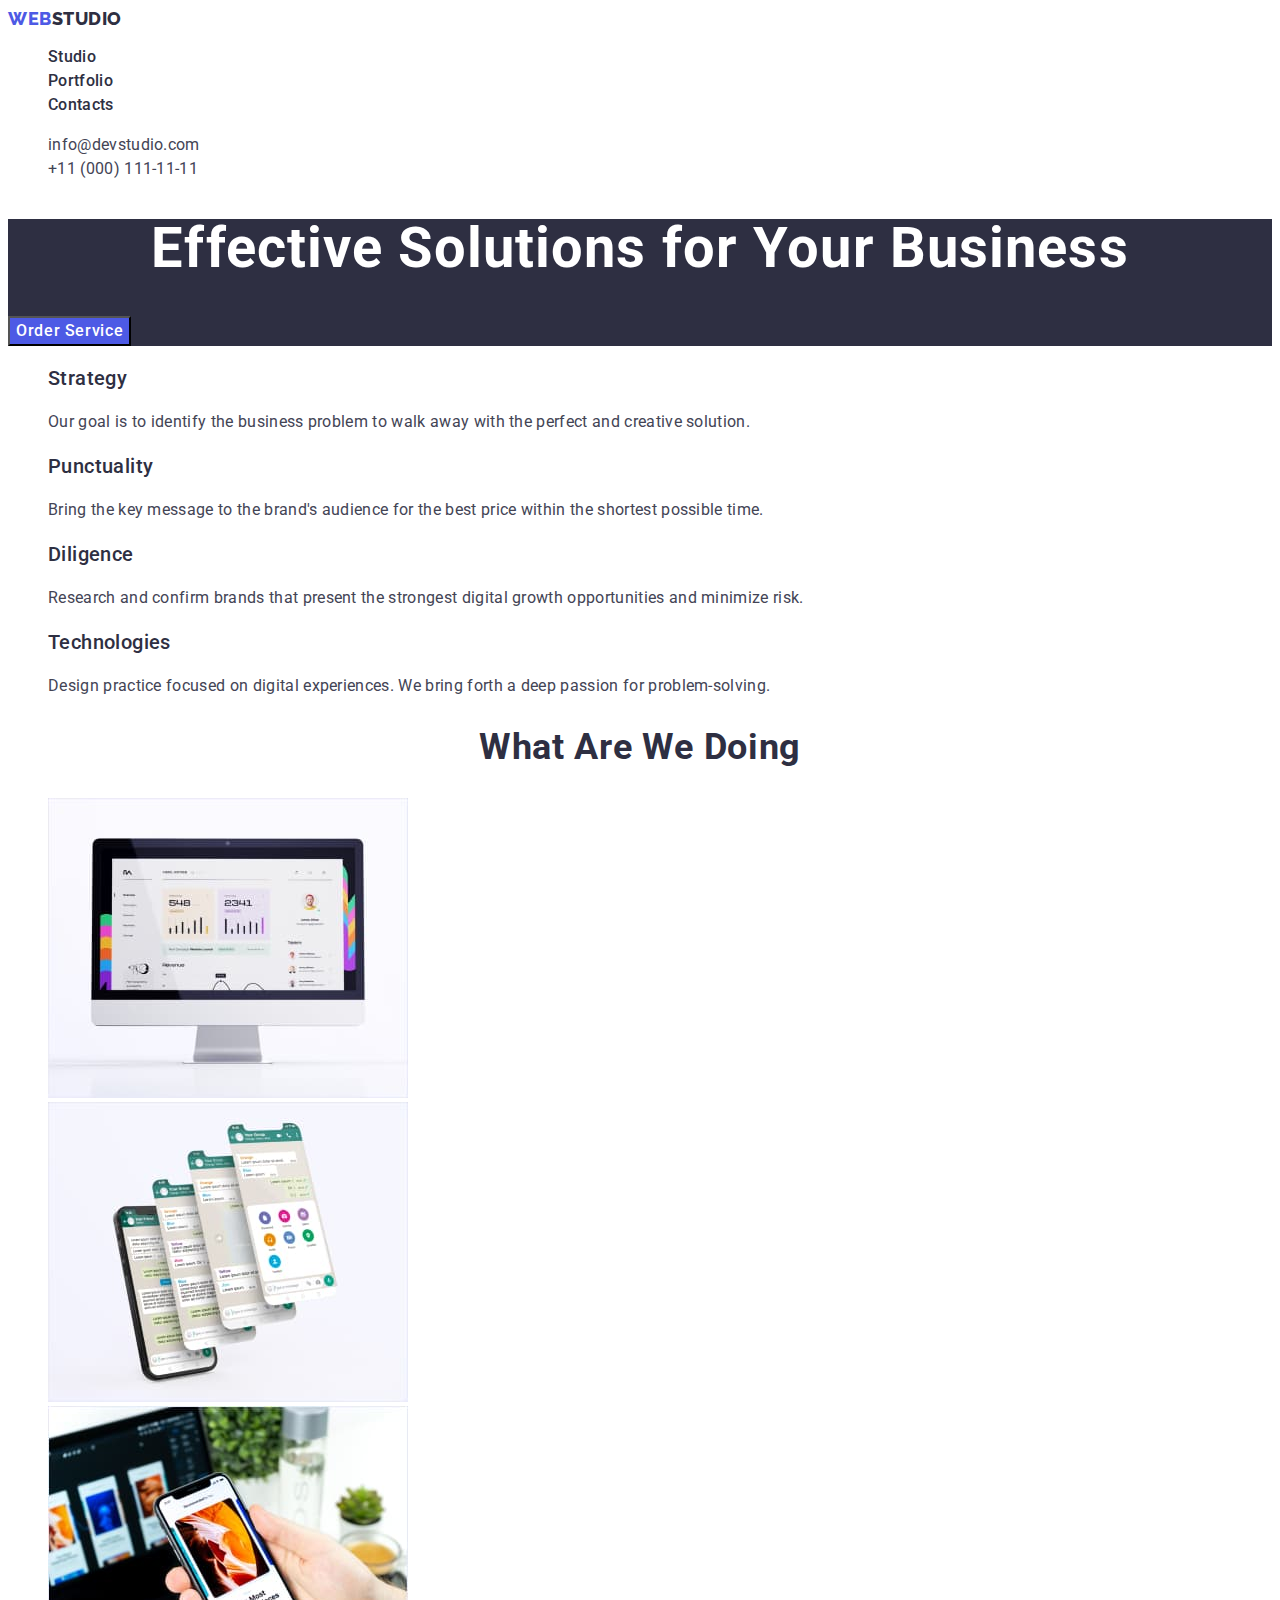
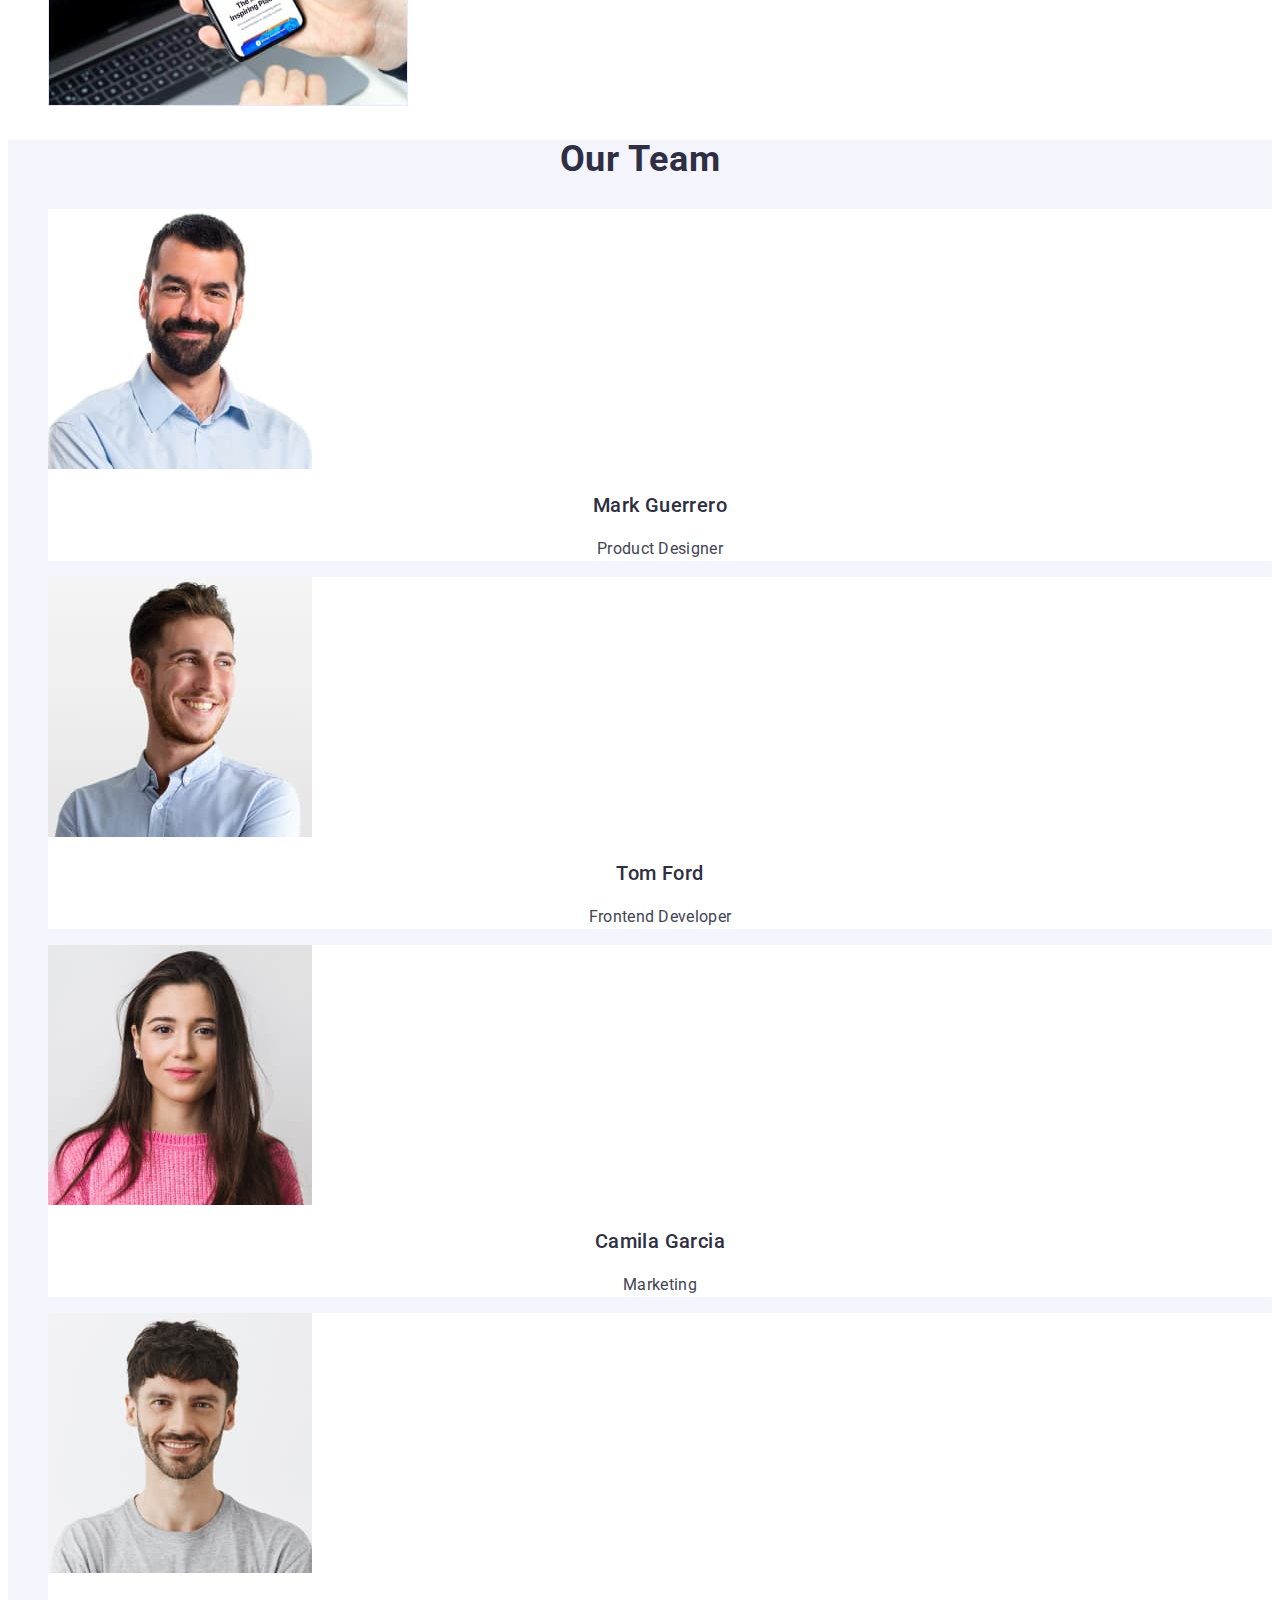
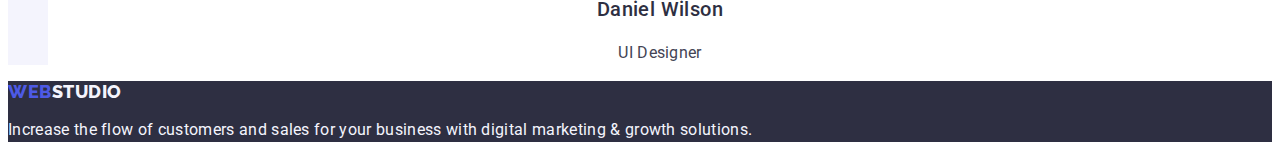
==== index.html @ 1305a43a "Initial commit" ====
<!DOCTYPE html>
<html lang="en">
  <head>
    <meta charset="UTF-8" />
    <meta name="viewport" content="width=device-width, initial-scale=1.0" />
    <link rel="preconnect" href="https://fonts.googleapis.com" />
    <link rel="preconnect" href="https://fonts.gstatic.com" crossorigin />
    <link
      href="https://fonts.googleapis.com/css2?family=Raleway:wght@800&family=Roboto:wght@400;500;700&display=swap"
      rel="stylesheet"
    />
    <link rel="stylesheet" href="./css/styles.css" />
    <title>Document</title>
  </head>
  <body>
    <!--? Header -->
    <header>
      <nav class="nav">
        <a href="./index.html" class="logo link"
          >Web<span class="logo-span">Studio</span></a
        >
        <ul class="nav-list list">
          <li class="nav-list-item">
            <a href="./index.html" class="nav-list-ref link">Studio</a>
          </li>
          <li class="nav-list-item">
            <a href="./portfolio.html" class="nav-list-ref link">Portfolio</a>
          </li>
          <li class="nav-list-item">
            <a href="" class="nav-list-ref link">Contacts</a>
          </li>
        </ul>
      </nav>
      <address class="address">
        <ul class="address-list list">
          <li class="address-list-item">
            <a href="mailto:info@devstudio.com" class="address-list-ref link"
              >info@devstudio.com</a
            >
          </li>
          <li class="address-list-item">
            <a href="tel:+110001111111" class="address-list-ref link"
              >+11 (000) 111-11-11</a
            >
          </li>
        </ul>
      </address>
    </header>
    <!--? Main  -->
    <main>
      <!--? Herro -->
      <section class="herro">
        <h1 class="herro-title">Effective Solutions for Your Business</h1>
        <button type="button" class="herro-btn">Order Service</button>
      </section>
      <!--? features -->
      <section class="features">
        <h2 hidden>features</h2>
        <ul class="features-list list">
          <li class="features-list-item">
            <h3 class="features-subtitle">Strategy</h3>
            <p class="features-text">
              Our goal is to identify the business problem to walk away with the
              perfect and creative solution.
            </p>
          </li>
          <li class="features-list-item">
            <h3 class="features-subtitle">Punctuality</h3>
            <p class="features-text">
              Bring the key message to the brand's audience for the best price
              within the shortest possible time.
            </p>
          </li>
          <li class="features-list-item">
            <h3 class="features-subtitle">Diligence</h3>
            <p class="features-text">
              Research and confirm brands that present the strongest digital
              growth opportunities and minimize risk.
            </p>
          </li>
          <li class="features-list-item">
            <h3 class="features-subtitle">Technologies</h3>
            <p class="features-text">
              Design practice focused on digital experiences. We bring forth a
              deep passion for problem-solving.
            </p>
          </li>
        </ul>
      </section>
      <!--? What Are We Doing -->
      <section class="work">
        <h2 class="work-title">What are we doing</h2>
        <ul class="work-list list">
          <li class="work-list-item">
            <img
              src="./images/img1.jpg"
              alt="Descktop dev"
              width="360"
              height="300"
            />
          </li>
          <li class="work-list-item">
            <img
              src="./images/img2.jpg"
              alt="Mobile dev"
              width="360"
              height="300"
            />
          </li>
          <li class="work-list-item">
            <img
              src="./images/img3.jpg"
              alt="Adaptive dev"
              width="360"
              height="300"
            />
          </li>
        </ul>
      </section>
      <!--? Our Team -->
      <section class="team">
        <h2 class="team-title">Our Team</h2>
        <ul class="team-list list">
          <li class="team-list-item">
            <img
              src="./images/markguerrero1.jpg"
              alt="Product Designer"
              width="264"
              height="260"
            />
            <h3 class="team-subtitle">Mark Guerrero</h3>
            <p class="team-text">Product Designer</p>
          </li>
          <li class="team-list-item">
            <img
              src="./images/tomford2.jpg"
              alt="Frontend Developer"
              width="264"
              height="260"
            />
            <h3 class="team-subtitle">Tom Ford</h3>
            <p class="team-text">Frontend Developer</p>
          </li>
          <li class="team-list-item">
            <img
              src="./images/camilagarcia3.jpg"
              alt="Marketing"
              width="264"
              height="260"
            />
            <h3 class="team-subtitle">Camila Garcia</h3>
            <p class="team-text">Marketing</p>
          </li>
          <li class="team-list-item">
            <img
              src="./images/danielwilson4.jpg"
              alt="UI Designer"
              width="264"
              height="260"
            />
            <h3 class="team-subtitle">Daniel Wilson</h3>
            <p class="team-text">UI Designer</p>
          </li>
        </ul>
      </section>
    </main>
    <!--? Footer  -->
    <footer class="footer">
      <a href="./index.html" class="logo link"
        >Web<span class="logo-span">Studio</span></a
      >
      <p class="footer-text">
        Increase the flow of customers and sales for your business with digital
        marketing & growth solutions.
      </p>
    </footer>
  </body>
</html>
---- css/styles.css ----
:root {
  --navi_blue: #2e2f42;
  --cloud: #f4f4fd;
  --border-cornflower: #e7e9fc;
  --accent-iris: #4d5ae5;
  --pressed_state-ocean: #404bbf;
  --main-slate: #434455;
  --bg_page-white: #ffffff;
}
body {
  font-family: "Roboto", sans-serif;
  background-color: var(--bg_page-white);
  color: var(--main-slate);
}
.list {
  list-style: none;
}
.link {
  text-decoration: none;
}
/** -------------------------Header ---------------------------- */
.nav {
}
.logo-span {
  color: var(--navi_blue);
}
.logo {
  color: var(--iris, #4d5ae5);
  font-family: Raleway, sans-serif;
  font-size: 18px;
  font-weight: 800;
  line-height: 1.17;
  letter-spacing: 0.03em;
  text-transform: uppercase;
}
.nav-list {
}
.nav-list-item {
}
.nav-list-ref {
  color: var(--navyblue, #2e2f42);
  font-size: 16px;
  font-weight: 500;
  line-height: 1.5;
  letter-spacing: 0.02em;
}
.nav-list-ref:hover,
.nav-list-ref:focus {
  color: var(--pressed_state-ocean);
}
.address {
  font-style: normal;
}
.address-list {
}
.address-list-item {
}
.address-list-ref {
  color: var(--slate, #434455);
  font-size: 16px;
  line-height: 1.5;
  letter-spacing: 0.02em;
}
.address-list-ref:hover,
.address-list-ref:focus {
  color: var(--pressed_state-ocean);
}
/** --------------------------Main ---------------------------*/
/** herro */
.herro {
  background: var(--navyblue, #2e2f42);
}
.herro-title {
  color: var(--white, #fff);
  text-align: center;
  font-size: 56px;
  line-height: 1.07; /* 60/56 */
  letter-spacing: 0.02em; /* 1.12/56 */
}
.herro-btn {
  font-family: "Roboto", sans-serif;
  background: var(--iris, #4d5ae5);
  color: var(--white, #fff);
  font-size: 16px;
  font-weight: 500;
  line-height: 1.5; /* 24/16 */
  letter-spacing: 0.04em; /* 0.64/16 */
  cursor: pointer;
}
.herro-btn:hover,
.herro-btn:focus {
  background-color: var(--pressed_state-ocean);
}
/** features  */
.features {
}
.features-list {
}
.features-list-item {
}
.features-subtitle {
  color: var(--navi_blue);
  font-size: 20px;
  font-weight: 500;
  line-height: 1.2; /* 24/20 */
  letter-spacing: 0.02em; /* 0.4/20 */
}
.features-text {
  font-size: 16px;
  line-height: 1.5; /* 24/16 */
  letter-spacing: 0.02em; /* 0.32/16 */
}
/** what are we doing */
.work {
}
.work-title {
  color: var(--navi_blue);
  font-size: 36px;
  text-align: center;
  text-transform: capitalize;
  line-height: 1.11; /* 40/36 */
  letter-spacing: 0.02em; /* 0.72/36 */
}
.work-list {
}
.work-list-item {
}
/** our team */
.team {
  background-color: var(--cloud);
}
.team-title {
  color: var(--navi_blue);

  text-align: center;
  font-size: 36px;
  line-height: 1.11; /* 40/36 */
  letter-spacing: 0.02em; /* 0.72/36 */
  text-transform: capitalize;
}
.team-list {
}
.team-list-item {
  background-color: var(--bg_page-white);
}
.team-subtitle {
  color: var(--navi_blue);
  text-align: center;
  font-size: 20px;
  font-weight: 500;
  line-height: 1.2em; /* 24/20 */
  letter-spacing: 0.02em; /* 0.4/20 */
}
.team-text {
  text-align: center;
  font-size: 16px;
  line-height: 1.5; /* 24/16 */
  letter-spacing: 0.02em; /* 0.32/16 */
}
/** -----------------footer-------------------------- */
.footer {
  background: var(--navyblue, #2e2f42);
}
.logo {
}
.footer .logo-span {
  color: var(--cloud);
}
.footer-text {
  color: var(--cloud, #f4f4fd);
  font-size: 16px;
  line-height: 1.5; /* 24/16 */
  letter-spacing: 0.02em; /* 0.32/16 */
}
/*! Portfolio */
/** ------------------ main------------------------- */
/** filter */
.filter {
}
.filter-list {
}
.filter-list-item {
}
.filter-button {
  border: 1px solid var(--cornflower, #e7e9fc);
  background: var(--cloud, #f4f4fd);

  color: var(--iris, #4d5ae5);
  text-align: center;

  font-family: Roboto, sans-serif;
  font-size: 16px;
  font-weight: 500;
  line-height: 1.5; /* 24/16 */
  letter-spacing: 0.04em; /* 0.64/16 */
  cursor: pointer;
}
.filter-button:hover,
.filter-button:focus {
  background: var(--ocean, #404bbf);
  color: var(--white, #fff);
}
/** Gallery view */
.gallery-list {
}
.gallery-list-item {
}
.gallery-ref {
}
.gallery-subtitle {
  color: var(--navi_blue);
  font-size: 20px;
  font-weight: 500;
  line-height: 1.2; /* 24/20 */
  letter-spacing: 0.02em; /* 0.4/20 */
}
.gallery-text {
  color: var(--main-slate);
  font-size: 16px;
  line-height: 1.5; /* 24/16 */
  letter-spacing: 0.02em; /* 0.32/16 */
}
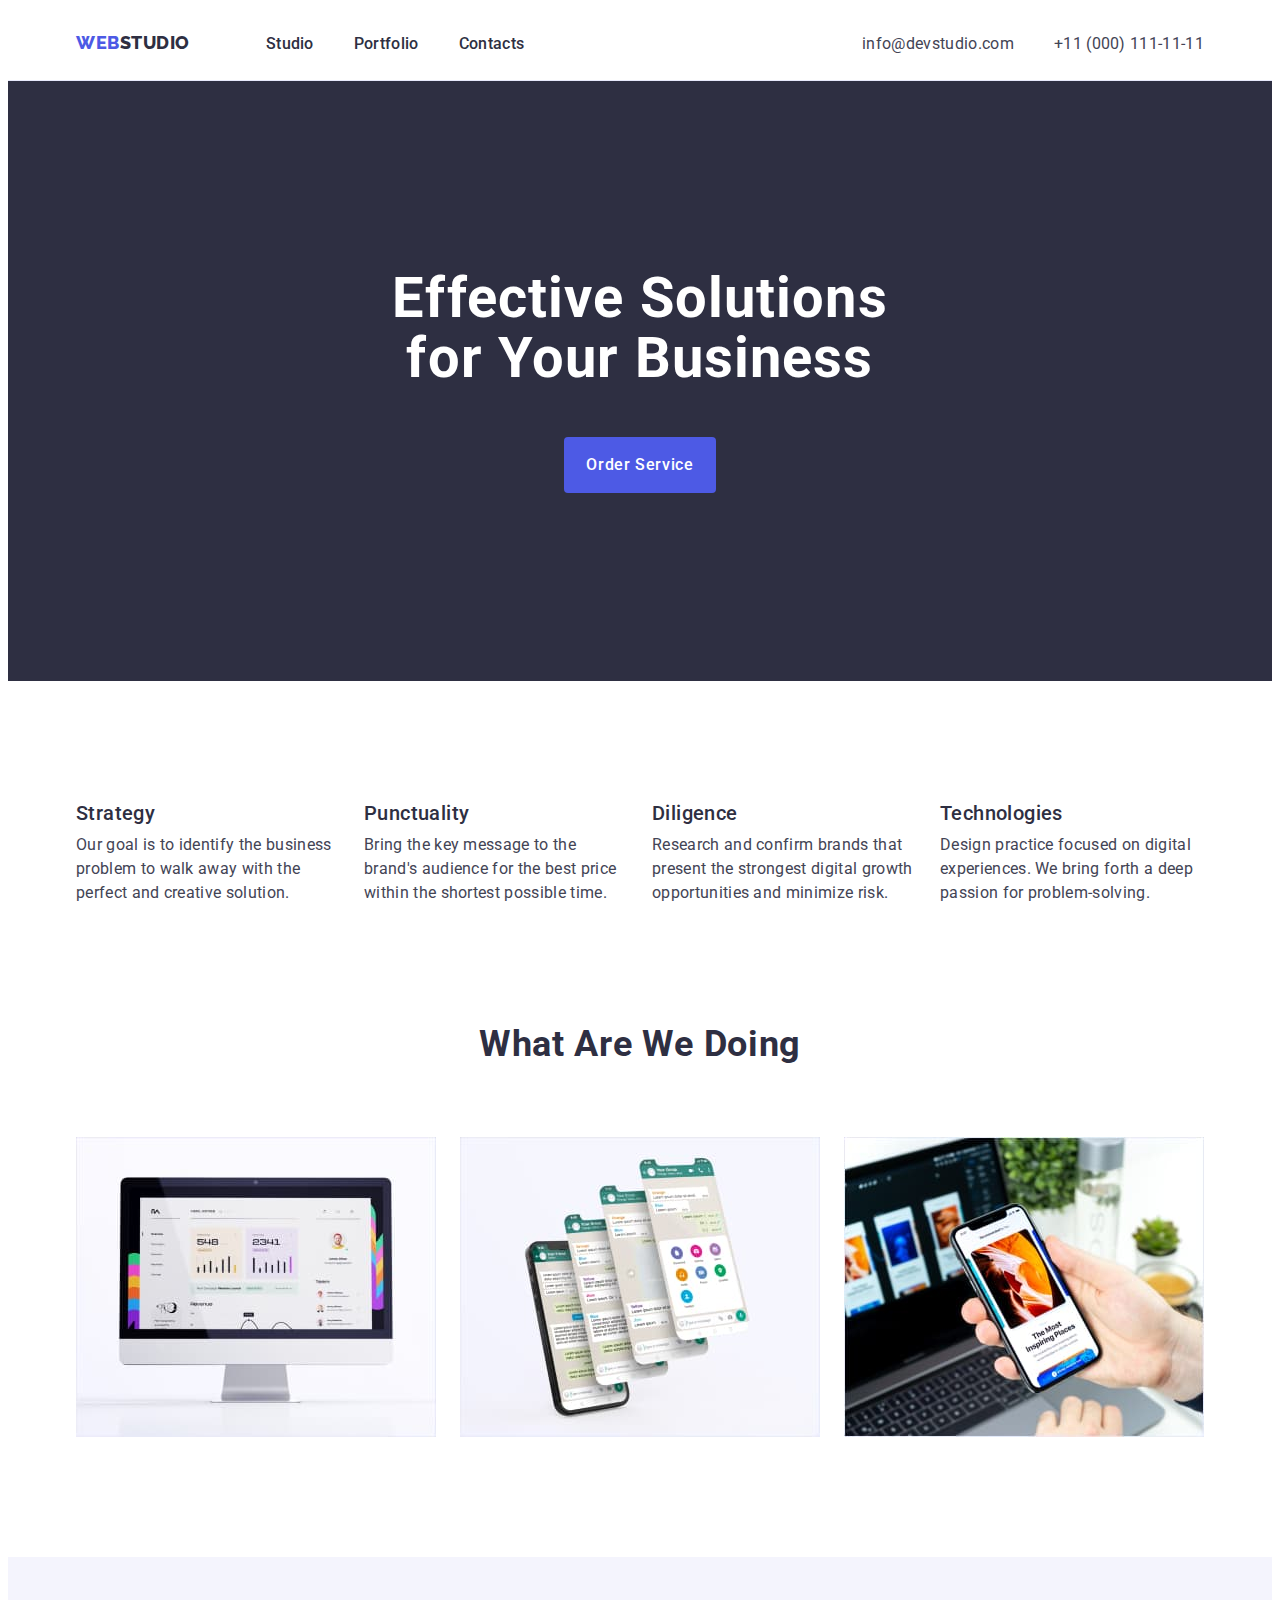
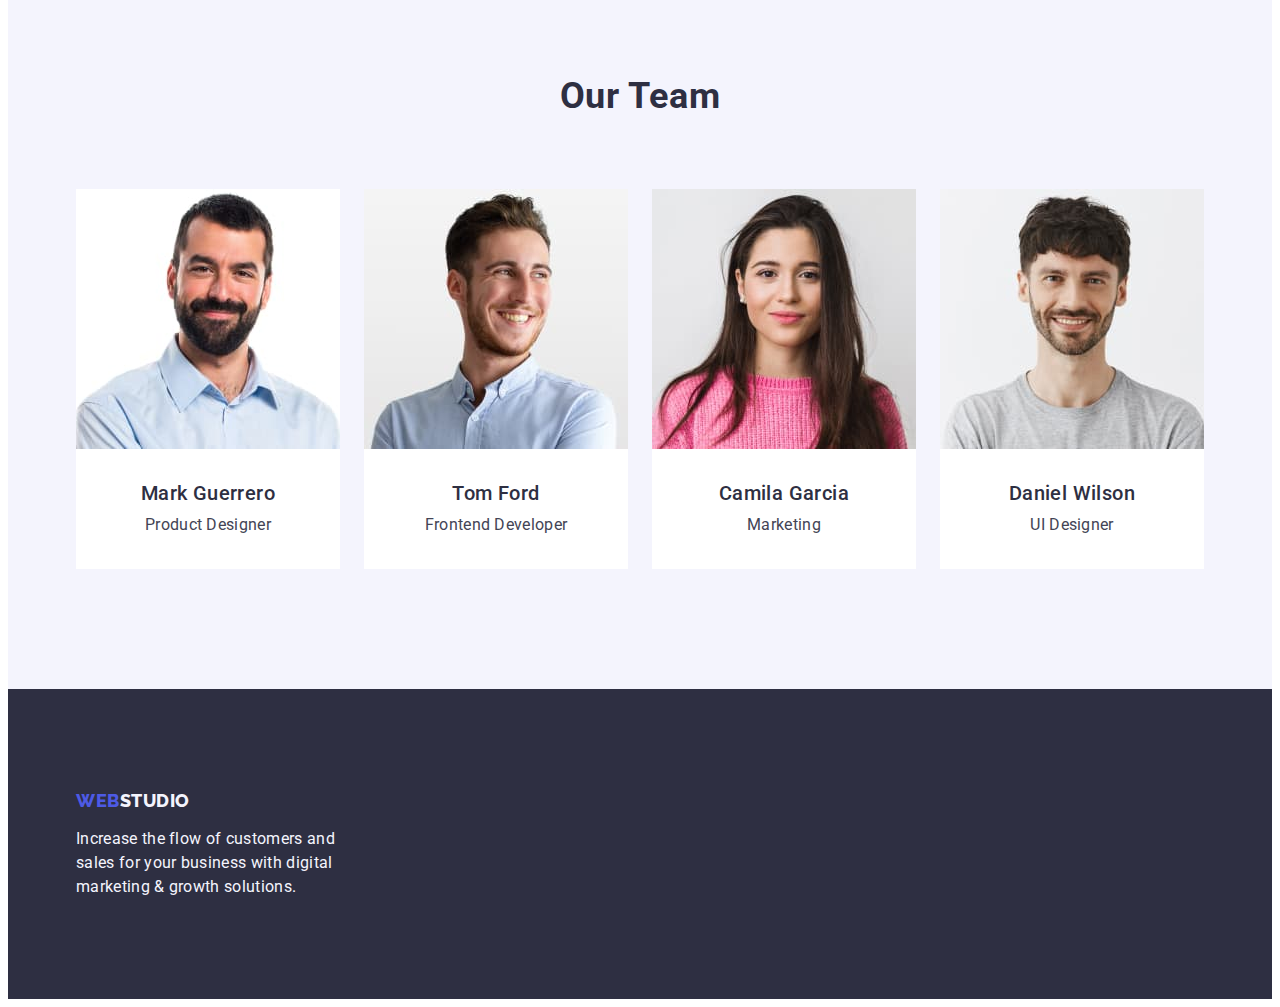
==== commit efaa00ad: "first-commit" ====
--- a/index.html
+++ b/index.html
@@ -9,170 +9,190 @@
       href="https://fonts.googleapis.com/css2?family=Raleway:wght@800&family=Roboto:wght@400;500;700&display=swap"
       rel="stylesheet"
     />
+    <link
+      rel="stylesheet"
+      href="node_modules/modern-normalize/modern-normalize.css"
+    />
     <link rel="stylesheet" href="./css/styles.css" />
     <title>Document</title>
   </head>
   <body>
     <!--? Header -->
-    <header>
-      <nav class="nav">
-        <a href="./index.html" class="logo link"
-          >Web<span class="logo-span">Studio</span></a
-        >
-        <ul class="nav-list list">
-          <li class="nav-list-item">
-            <a href="./index.html" class="nav-list-ref link">Studio</a>
-          </li>
-          <li class="nav-list-item">
-            <a href="./portfolio.html" class="nav-list-ref link">Portfolio</a>
-          </li>
-          <li class="nav-list-item">
-            <a href="" class="nav-list-ref link">Contacts</a>
-          </li>
-        </ul>
-      </nav>
-      <address class="address">
-        <ul class="address-list list">
-          <li class="address-list-item">
-            <a href="mailto:info@devstudio.com" class="address-list-ref link"
-              >info@devstudio.com</a
-            >
-          </li>
-          <li class="address-list-item">
-            <a href="tel:+110001111111" class="address-list-ref link"
-              >+11 (000) 111-11-11</a
-            >
-          </li>
-        </ul>
-      </address>
+    <header class="header">
+      <div class="container container-header">
+        <nav class="nav">
+          <a href="./index.html" class="logo link"
+            >Web<span class="logo-span">Studio</span></a
+          >
+          <ul class="nav-list list">
+            <li class="nav-list-item">
+              <a href="./index.html" class="nav-list-ref link">Studio</a>
+            </li>
+            <li class="nav-list-item">
+              <a href="./portfolio.html" class="nav-list-ref link">Portfolio</a>
+            </li>
+            <li class="nav-list-item">
+              <a href="" class="nav-list-ref link">Contacts</a>
+            </li>
+          </ul>
+        </nav>
+        <address class="address">
+          <ul class="address-list list">
+            <li class="address-list-item">
+              <a href="mailto:info@devstudio.com" class="address-list-ref link"
+                >info@devstudio.com</a
+              >
+            </li>
+            <li class="address-list-item">
+              <a href="tel:+110001111111" class="address-list-ref link"
+                >+11 (000) 111-11-11</a
+              >
+            </li>
+          </ul>
+        </address>
+      </div>
     </header>
     <!--? Main  -->
     <main>
       <!--? Herro -->
-      <section class="herro">
-        <h1 class="herro-title">Effective Solutions for Your Business</h1>
-        <button type="button" class="herro-btn">Order Service</button>
+      <section class="hero">
+        <div class="container">
+        <div class="hero-wrap">
+            <h1 class="hero-title">Effective Solutions for Your Business</h1>
+            <button type="button" class="hero-btn">Order Service</button>
+        </div>
+        </div>
       </section>
       <!--? features -->
       <section class="features">
-        <h2 hidden>features</h2>
-        <ul class="features-list list">
-          <li class="features-list-item">
-            <h3 class="features-subtitle">Strategy</h3>
-            <p class="features-text">
-              Our goal is to identify the business problem to walk away with the
-              perfect and creative solution.
-            </p>
-          </li>
-          <li class="features-list-item">
-            <h3 class="features-subtitle">Punctuality</h3>
-            <p class="features-text">
-              Bring the key message to the brand's audience for the best price
-              within the shortest possible time.
-            </p>
-          </li>
-          <li class="features-list-item">
-            <h3 class="features-subtitle">Diligence</h3>
-            <p class="features-text">
-              Research and confirm brands that present the strongest digital
-              growth opportunities and minimize risk.
-            </p>
-          </li>
-          <li class="features-list-item">
-            <h3 class="features-subtitle">Technologies</h3>
-            <p class="features-text">
-              Design practice focused on digital experiences. We bring forth a
-              deep passion for problem-solving.
-            </p>
-          </li>
-        </ul>
+        <div class="container">
+          <h2 class="visually-hidden">features</h2>
+          <ul class="features-list list">
+            <li class="features-list-item">
+              <h3 class="features-subtitle">Strategy</h3>
+              <p class="features-text">
+                Our goal is to identify the business problem to walk away with
+                the perfect and creative solution.
+              </p>
+            </li>
+            <li class="features-list-item">
+              <h3 class="features-subtitle">Punctuality</h3>
+              <p class="features-text">
+                Bring the key message to the brand's audience for the best price
+                within the shortest possible time.
+              </p>
+            </li>
+            <li class="features-list-item">
+              <h3 class="features-subtitle">Diligence</h3>
+              <p class="features-text">
+                Research and confirm brands that present the strongest digital
+                growth opportunities and minimize risk.
+              </p>
+            </li>
+            <li class="features-list-item">
+              <h3 class="features-subtitle">Technologies</h3>
+              <p class="features-text">
+                Design practice focused on digital experiences. We bring forth a
+                deep passion for problem-solving.
+              </p>
+            </li>
+          </ul>
+        </div>
       </section>
       <!--? What Are We Doing -->
       <section class="work">
-        <h2 class="work-title">What are we doing</h2>
-        <ul class="work-list list">
-          <li class="work-list-item">
-            <img
-              src="./images/img1.jpg"
-              alt="Descktop dev"
-              width="360"
-              height="300"
-            />
-          </li>
-          <li class="work-list-item">
-            <img
-              src="./images/img2.jpg"
-              alt="Mobile dev"
-              width="360"
-              height="300"
-            />
-          </li>
-          <li class="work-list-item">
-            <img
-              src="./images/img3.jpg"
-              alt="Adaptive dev"
-              width="360"
-              height="300"
-            />
-          </li>
-        </ul>
+        <div class="container">
+          <h2 class="work-title">What are we doing</h2>
+          <ul class="work-list list">
+            <li class="work-list-item">
+              <img
+                src="./images/img1.jpg"
+                alt="Descktop dev"
+                width="360"
+                height="300"
+              />
+            </li>
+            <li class="work-list-item">
+              <img
+                src="./images/img2.jpg"
+                alt="Mobile dev"
+                width="360"
+                height="300"
+              />
+            </li>
+            <li class="work-list-item">
+              <img
+                src="./images/img3.jpg"
+                alt="Adaptive dev"
+                width="360"
+                height="300"
+              />
+            </li>
+          </ul>
+        </div>
       </section>
       <!--? Our Team -->
       <section class="team">
-        <h2 class="team-title">Our Team</h2>
-        <ul class="team-list list">
-          <li class="team-list-item">
-            <img
-              src="./images/markguerrero1.jpg"
-              alt="Product Designer"
-              width="264"
-              height="260"
-            />
-            <h3 class="team-subtitle">Mark Guerrero</h3>
-            <p class="team-text">Product Designer</p>
-          </li>
-          <li class="team-list-item">
-            <img
-              src="./images/tomford2.jpg"
-              alt="Frontend Developer"
-              width="264"
-              height="260"
-            />
-            <h3 class="team-subtitle">Tom Ford</h3>
-            <p class="team-text">Frontend Developer</p>
-          </li>
-          <li class="team-list-item">
-            <img
-              src="./images/camilagarcia3.jpg"
-              alt="Marketing"
-              width="264"
-              height="260"
-            />
-            <h3 class="team-subtitle">Camila Garcia</h3>
-            <p class="team-text">Marketing</p>
-          </li>
-          <li class="team-list-item">
-            <img
-              src="./images/danielwilson4.jpg"
-              alt="UI Designer"
-              width="264"
-              height="260"
-            />
-            <h3 class="team-subtitle">Daniel Wilson</h3>
-            <p class="team-text">UI Designer</p>
-          </li>
-        </ul>
+        <div class="container">
+          <div class="team-wrap">
+            <h2 class="team-title">Our Team</h2>
+            <ul class="team-list list">
+              <li class="team-list-item">
+                <img
+                  src="./images/markguerrero1.jpg"
+                  alt="Product Designer"
+                  width="264"
+                  height="260"
+                />
+                <h3 class="team-subtitle">Mark Guerrero</h3>
+                <p class="team-text">Product Designer</p>
+              </li>
+              <li class="team-list-item">
+                <img
+                  src="./images/tomford2.jpg"
+                  alt="Frontend Developer"
+                  width="264"
+                  height="260"
+                />
+                <h3 class="team-subtitle">Tom Ford</h3>
+                <p class="team-text">Frontend Developer</p>
+              </li>
+              <li class="team-list-item">
+                <img
+                  src="./images/camilagarcia3.jpg"
+                  alt="Marketing"
+                  width="264"
+                  height="260"
+                />
+                <h3 class="team-subtitle">Camila Garcia</h3>
+                <p class="team-text">Marketing</p>
+              </li>
+              <li class="team-list-item">
+                <img
+                  src="./images/danielwilson4.jpg"
+                  alt="UI Designer"
+                  width="264"
+                  height="260"
+                />
+                <h3 class="team-subtitle">Daniel Wilson</h3>
+                <p class="team-text">UI Designer</p>
+              </li>
+            </ul>
+          </div>
+        </div>
       </section>
     </main>
     <!--? Footer  -->
     <footer class="footer">
-      <a href="./index.html" class="logo link"
-        >Web<span class="logo-span">Studio</span></a
-      >
-      <p class="footer-text">
-        Increase the flow of customers and sales for your business with digital
-        marketing & growth solutions.
-      </p>
+      <div class="container">
+        <a href="./index.html" class="logo link"
+          >Web<span class="logo-span">Studio</span></a
+        >
+        <p class="footer-text">
+          Increase the flow of customers and sales for your business with
+          digital marketing & growth solutions.
+        </p>
+      </div>
     </footer>
   </body>
 </html>
--- a/css/styles.css
+++ b/css/styles.css
@@ -12,14 +12,67 @@
   background-color: var(--bg_page-white);
   color: var(--main-slate);
 }
+.container {
+  padding: 0 15px;
+  width: 100%;
+  max-width: 1128px;
+  margin: 0 auto;
+}
+.visually-hidden {
+  position: absolute;
+  width: 1px;
+  height: 1px;
+  margin: -1px;
+  border: 0;
+  padding: 0;
+  white-space: nowrap;
+  clip-path: inset(100%);
+  clip: rect(0 0 0 0);
+  overflow: hidden;
+}
+/** -------------------- reset styles---------------------------- */
 .list {
   list-style: none;
 }
 .link {
   text-decoration: none;
 }
+h1,
+h2,
+h3,
+h4,
+h5,
+h6,
+p {
+  margin-top: 0;
+  margin-bottom: 0;
+}
+ul {
+  margin-top: 0;
+  margin-bottom: 0;
+  padding-left: 0;
+}
+img {
+  display: block;
+  max-width: 100%;
+  height: auto;
+}
 /** -------------------------Header ---------------------------- */
+.header {
+  padding-top: 24px;
+  padding-bottom: 24px;
+  display: flex;
+  border-bottom: 1px solid var(--cornflower, #e7e9fc);
+}
+.container-header {
+  display: flex;
+  align-items: center;
+  justify-content: space-between;
+}
 .nav {
+  display: flex;
+  /* gap: 76px; */
+  /* align-items: center; */
 }
 .logo-span {
   color: var(--navi_blue);
@@ -34,9 +87,12 @@
   text-transform: uppercase;
 }
 .nav-list {
+  display: flex;
+  gap: 40px;
+  margin-left: 76px;
 }
 .nav-list-item {
-}
+  }
 .nav-list-ref {
   color: var(--navyblue, #2e2f42);
   font-size: 16px;
@@ -50,8 +106,11 @@
 }
 .address {
   font-style: normal;
+  /* margin-left: 332px; */
 }
 .address-list {
+  display: flex;
+  gap: 40px;
 }
 .address-list-item {
 }
@@ -67,17 +126,22 @@
 }
 /** --------------------------Main ---------------------------*/
 /** herro */
-.herro {
+.hero {
   background: var(--navyblue, #2e2f42);
 }
-.herro-title {
+.hero-wrap {
+  padding: 188px 316px;
+}
+.hero-title {
   color: var(--white, #fff);
   text-align: center;
   font-size: 56px;
   line-height: 1.07; /* 60/56 */
   letter-spacing: 0.02em; /* 1.12/56 */
-}
-.herro-btn {
+  margin-bottom: 48px;
+  width: 496px;
+}
+.hero-btn {
   font-family: "Roboto", sans-serif;
   background: var(--iris, #4d5ae5);
   color: var(--white, #fff);
@@ -86,17 +150,28 @@
   line-height: 1.5; /* 24/16 */
   letter-spacing: 0.04em; /* 0.64/16 */
   cursor: pointer;
-}
-.herro-btn:hover,
-.herro-btn:focus {
+  display: block;
+
+  border: none;
+  border-radius: 4px;
+  margin: 0 auto;
+  padding: 16px 22px;
+}
+.hero-btn:hover,
+.hero-btn:focus {
   background-color: var(--pressed_state-ocean);
 }
 /** features  */
 .features {
 }
 .features-list {
+  padding-top: 120px;
+  padding-bottom: 120px;
+  display: flex;
+  gap: 24px;
 }
 .features-list-item {
+  width: 264px;
 }
 .features-subtitle {
   color: var(--navi_blue);
@@ -104,6 +179,7 @@
   font-weight: 500;
   line-height: 1.2; /* 24/20 */
   letter-spacing: 0.02em; /* 0.4/20 */
+  margin-bottom: 8px;
 }
 .features-text {
   font-size: 16px;
@@ -120,8 +196,14 @@
   text-transform: capitalize;
   line-height: 1.11; /* 40/36 */
   letter-spacing: 0.02em; /* 0.72/36 */
+
+  margin-bottom: 72px;
 }
 .work-list {
+  padding-bottom: 120px;
+  display: flex;
+  gap: 24px;
+  /* justify-content: space-between; */
 }
 .work-list-item {
 }
@@ -129,16 +211,23 @@
 .team {
   background-color: var(--cloud);
 }
+.team-wrap {
+  padding-top: 120px;
+  padding-bottom: 120px;
+}
+
 .team-title {
   color: var(--navi_blue);
-
   text-align: center;
   font-size: 36px;
   line-height: 1.11; /* 40/36 */
   letter-spacing: 0.02em; /* 0.72/36 */
   text-transform: capitalize;
+  margin-bottom: 72px;
 }
 .team-list {
+  display: flex;
+  gap: 24px;
 }
 .team-list-item {
   background-color: var(--bg_page-white);
@@ -150,18 +239,25 @@
   font-weight: 500;
   line-height: 1.2em; /* 24/20 */
   letter-spacing: 0.02em; /* 0.4/20 */
+  margin-top: 32px;
+  margin-bottom: 8px;
 }
 .team-text {
   text-align: center;
   font-size: 16px;
   line-height: 1.5; /* 24/16 */
   letter-spacing: 0.02em; /* 0.32/16 */
+  margin-bottom: 32px;
 }
 /** -----------------footer-------------------------- */
 .footer {
   background: var(--navyblue, #2e2f42);
-}
-.logo {
+  padding-top: 101.5px;
+  padding-bottom: 100px;
+}
+.footer .logo {
+  margin-bottom: 16px;
+  display: block;
 }
 .footer .logo-span {
   color: var(--cloud);
@@ -171,13 +267,23 @@
   font-size: 16px;
   line-height: 1.5; /* 24/16 */
   letter-spacing: 0.02em; /* 0.32/16 */
+
+  width: 264px;
 }
 /*! Portfolio */
 /** ------------------ main------------------------- */
 /** filter */
 .filter {
 }
+.filter-wrap {
+  padding-top: 96px;
+  padding-bottom: 120px;
+}
 .filter-list {
+  display: flex;
+  gap: 24px;
+  margin-bottom: 72px;
+  justify-content: center;
 }
 .filter-list-item {
 }
@@ -194,6 +300,8 @@
   line-height: 1.5; /* 24/16 */
   letter-spacing: 0.04em; /* 0.64/16 */
   cursor: pointer;
+
+  padding: 12px 24px;
 }
 .filter-button:hover,
 .filter-button:focus {
@@ -202,8 +310,12 @@
 }
 /** Gallery view */
 .gallery-list {
+  display: flex;
+  flex-wrap: wrap;
+  gap: 24px;
 }
 .gallery-list-item {
+  border: 1px solid var(--cornflower, #E7E9FC);
 }
 .gallery-ref {
 }
@@ -213,10 +325,14 @@
   font-weight: 500;
   line-height: 1.2; /* 24/20 */
   letter-spacing: 0.02em; /* 0.4/20 */
+
+  margin-top: 32px;
+  margin-bottom: 8px;
 }
 .gallery-text {
   color: var(--main-slate);
   font-size: 16px;
   line-height: 1.5; /* 24/16 */
   letter-spacing: 0.02em; /* 0.32/16 */
-}
+  margin-bottom: 32px;
+}
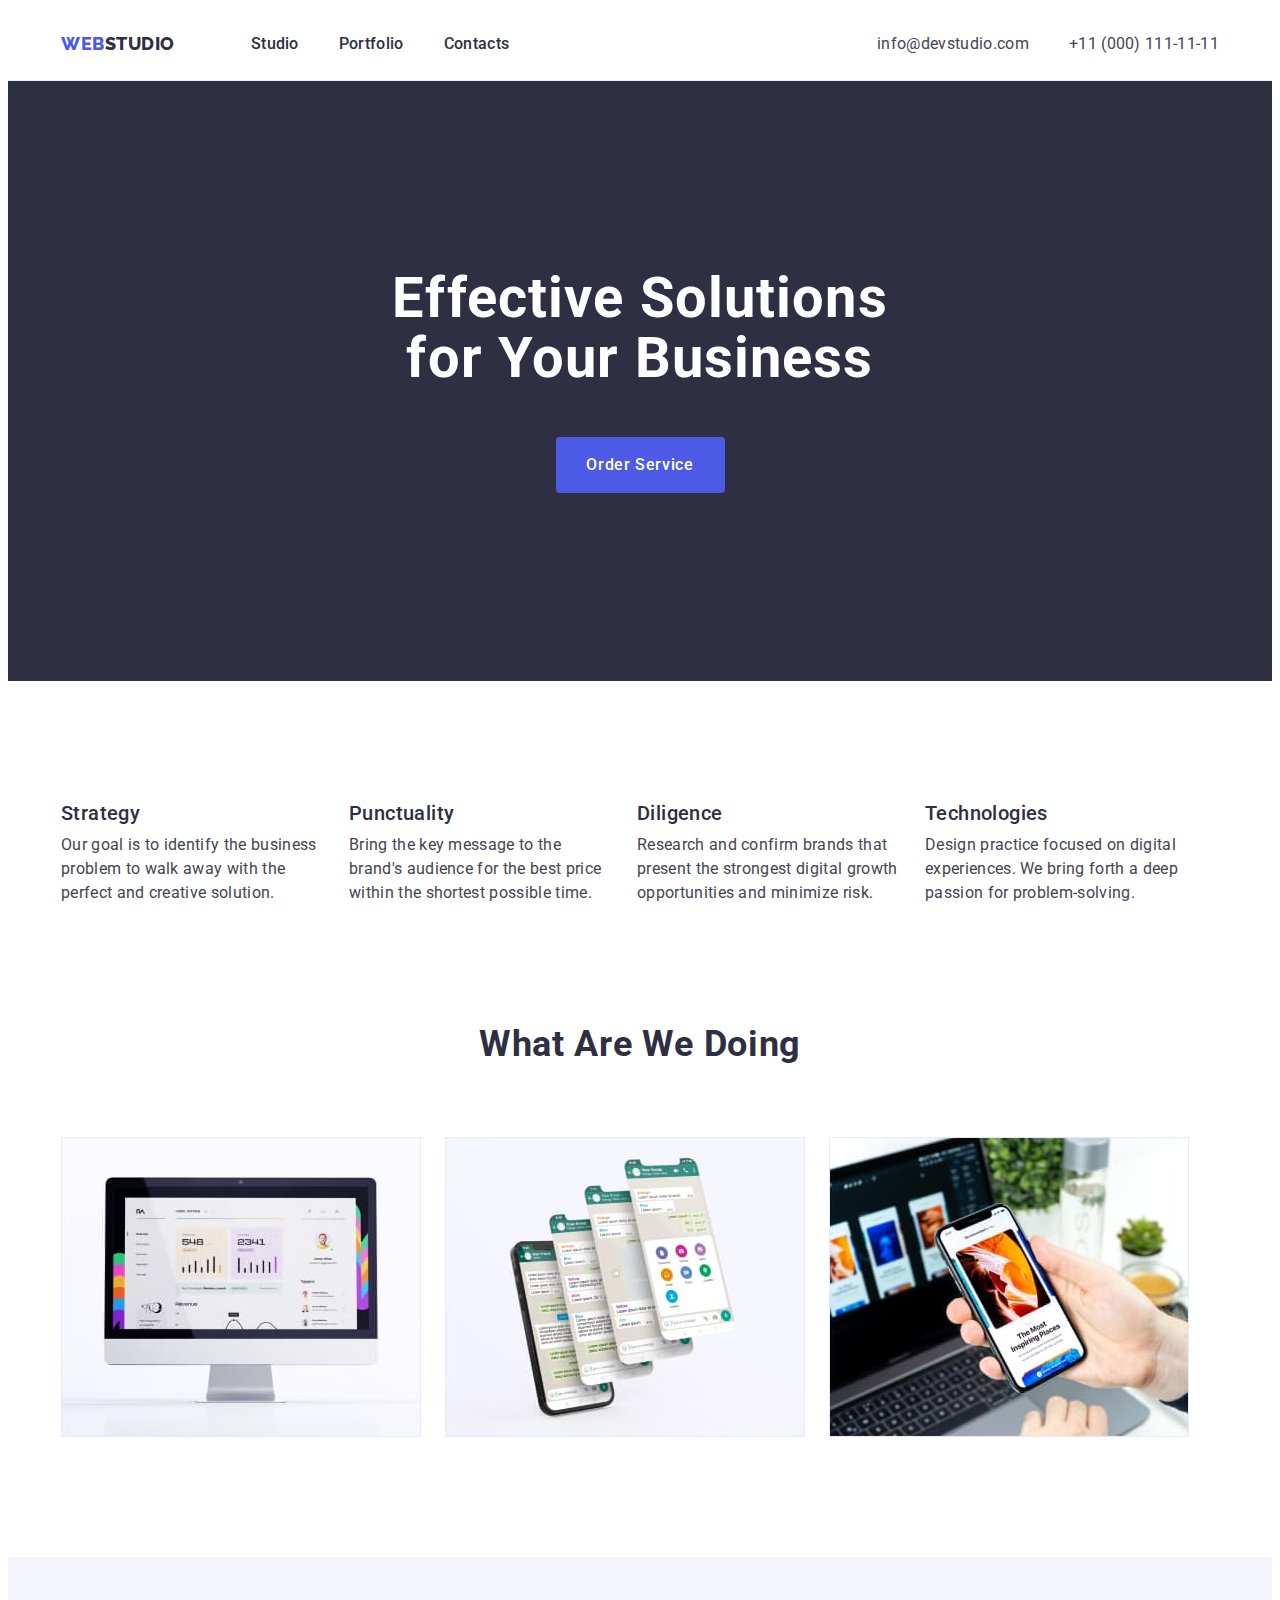
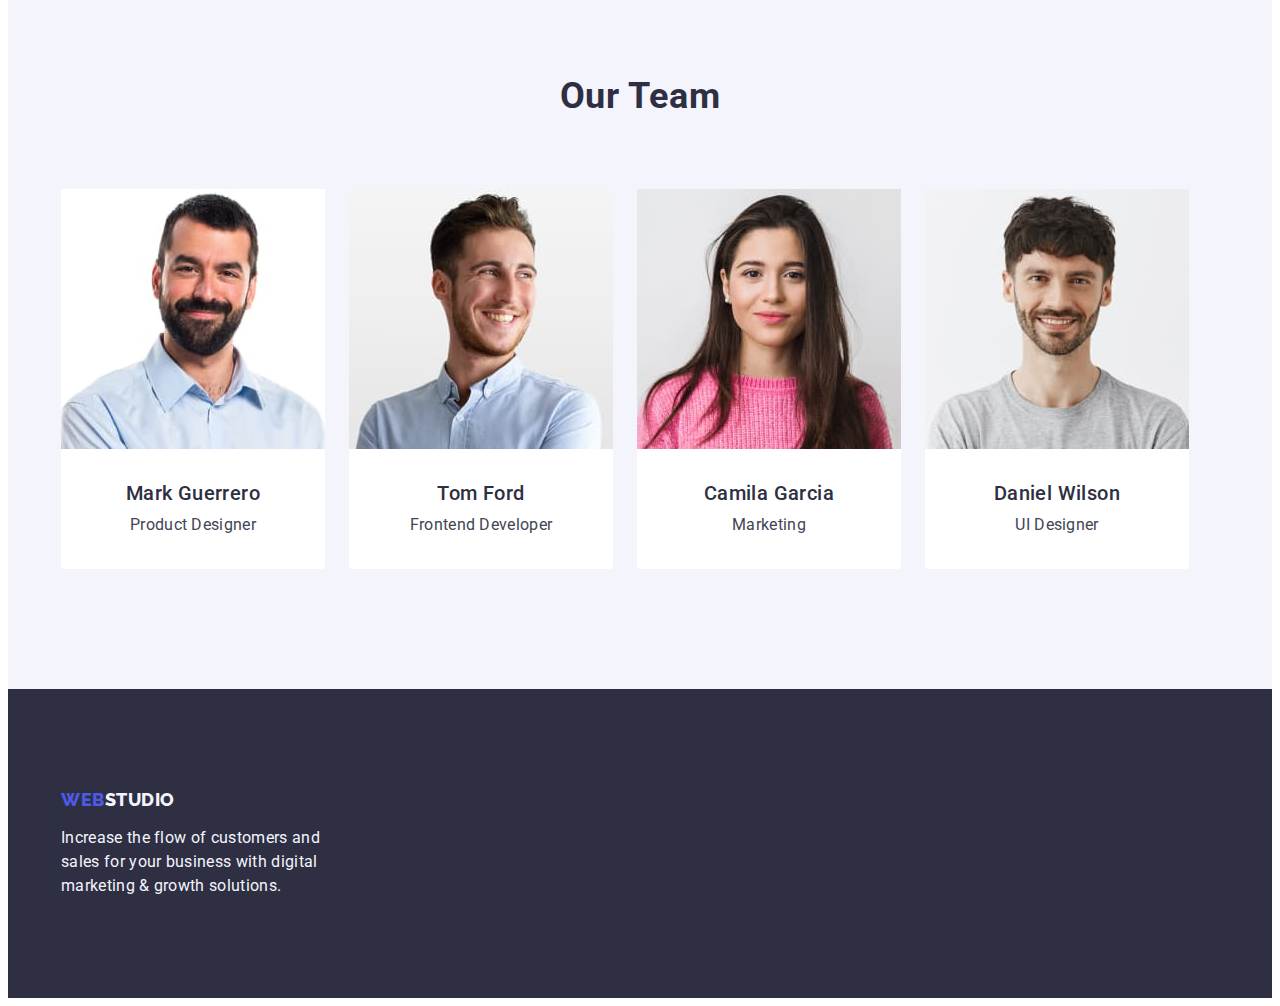
==== commit ed686754: "second-commit" ====
--- a/index.html
+++ b/index.html
@@ -11,7 +11,10 @@
     />
     <link
       rel="stylesheet"
-      href="node_modules/modern-normalize/modern-normalize.css"
+      href="https://cdnjs.cloudflare.com/ajax/libs/modern-normalize/2.0.0/modern-normalize.min.css"
+      integrity="sha512-4xo8blKMVCiXpTaLzQSLSw3KFOVPWhm/TRtuPVc4WG6kUgjH6J03IBuG7JZPkcWMxJ5huwaBpOpnwYElP/m6wg=="
+      crossorigin="anonymous"
+      referrerpolicy="no-referrer"
     />
     <link rel="stylesheet" href="./css/styles.css" />
     <title>Document</title>
@@ -57,78 +60,82 @@
       <!--? Herro -->
       <section class="hero">
         <div class="container">
-        <div class="hero-wrap">
+          <div class="hero-wrap">
             <h1 class="hero-title">Effective Solutions for Your Business</h1>
             <button type="button" class="hero-btn">Order Service</button>
-        </div>
+          </div>
         </div>
       </section>
       <!--? features -->
       <section class="features">
         <div class="container">
-          <h2 class="visually-hidden">features</h2>
-          <ul class="features-list list">
-            <li class="features-list-item">
-              <h3 class="features-subtitle">Strategy</h3>
-              <p class="features-text">
-                Our goal is to identify the business problem to walk away with
-                the perfect and creative solution.
-              </p>
-            </li>
-            <li class="features-list-item">
-              <h3 class="features-subtitle">Punctuality</h3>
-              <p class="features-text">
-                Bring the key message to the brand's audience for the best price
-                within the shortest possible time.
-              </p>
-            </li>
-            <li class="features-list-item">
-              <h3 class="features-subtitle">Diligence</h3>
-              <p class="features-text">
-                Research and confirm brands that present the strongest digital
-                growth opportunities and minimize risk.
-              </p>
-            </li>
-            <li class="features-list-item">
-              <h3 class="features-subtitle">Technologies</h3>
-              <p class="features-text">
-                Design practice focused on digital experiences. We bring forth a
-                deep passion for problem-solving.
-              </p>
-            </li>
-          </ul>
+          <div class="features-wrap">
+            <h2 class="visually-hidden">features</h2>
+            <ul class="features-list list">
+              <li class="features-list-item">
+                <h3 class="features-subtitle">Strategy</h3>
+                <p class="features-text">
+                  Our goal is to identify the business problem to walk away with
+                  the perfect and creative solution.
+                </p>
+              </li>
+              <li class="features-list-item">
+                <h3 class="features-subtitle">Punctuality</h3>
+                <p class="features-text">
+                  Bring the key message to the brand's audience for the best price
+                  within the shortest possible time.
+                </p>
+              </li>
+              <li class="features-list-item">
+                <h3 class="features-subtitle">Diligence</h3>
+                <p class="features-text">
+                  Research and confirm brands that present the strongest digital
+                  growth opportunities and minimize risk.
+                </p>
+              </li>
+              <li class="features-list-item">
+                <h3 class="features-subtitle">Technologies</h3>
+                <p class="features-text">
+                  Design practice focused on digital experiences. We bring forth a
+                  deep passion for problem-solving.
+                </p>
+              </li>
+            </ul>
+          </>
         </div>
       </section>
       <!--? What Are We Doing -->
       <section class="work">
         <div class="container">
-          <h2 class="work-title">What are we doing</h2>
-          <ul class="work-list list">
-            <li class="work-list-item">
-              <img
-                src="./images/img1.jpg"
-                alt="Descktop dev"
-                width="360"
-                height="300"
-              />
-            </li>
-            <li class="work-list-item">
-              <img
-                src="./images/img2.jpg"
-                alt="Mobile dev"
-                width="360"
-                height="300"
-              />
-            </li>
-            <li class="work-list-item">
-              <img
-                src="./images/img3.jpg"
-                alt="Adaptive dev"
-                width="360"
-                height="300"
-              />
-            </li>
-          </ul>
+         <div class="work-wrap">
+            <h2 class="work-title">What are we doing</h2>
+            <ul class="work-list list">
+              <li class="work-list-item">
+                <img
+                  src="./images/img1.jpg"
+                  alt="Descktop dev"
+                  width="360"
+                  height="300"
+                />
+              </li>
+              <li class="work-list-item">
+                <img
+                  src="./images/img2.jpg"
+                  alt="Mobile dev"
+                  width="360"
+                  height="300"
+                />
+              </li>
+              <li class="work-list-item">
+                <img
+                  src="./images/img3.jpg"
+                  alt="Adaptive dev"
+                  width="360"
+                  height="300"
+                />
+              </li>
+            </ul>
+         </div>
         </div>
       </section>
       <!--? Our Team -->
@@ -144,8 +151,10 @@
                   width="264"
                   height="260"
                 />
-                <h3 class="team-subtitle">Mark Guerrero</h3>
-                <p class="team-text">Product Designer</p>
+                <div class="team-subtitle-text-wrap">
+                  <h3 class="team-subtitle">Mark Guerrero</h3>
+                  <p class="team-text">Product Designer</p>
+                </div>
               </li>
               <li class="team-list-item">
                 <img
@@ -154,8 +163,10 @@
                   width="264"
                   height="260"
                 />
-                <h3 class="team-subtitle">Tom Ford</h3>
-                <p class="team-text">Frontend Developer</p>
+                <div class="team-subtitle-text-wrap">
+                  <h3 class="team-subtitle">Tom Ford</h3>
+                  <p class="team-text">Frontend Developer</p>
+                </div>
               </li>
               <li class="team-list-item">
                 <img
@@ -164,8 +175,10 @@
                   width="264"
                   height="260"
                 />
-                <h3 class="team-subtitle">Camila Garcia</h3>
-                <p class="team-text">Marketing</p>
+                <div class="team-subtitle-text-wrap">
+                  <h3 class="team-subtitle">Camila Garcia</h3>
+                  <p class="team-text">Marketing</p>
+                </div>
               </li>
               <li class="team-list-item">
                 <img
@@ -174,8 +187,10 @@
                   width="264"
                   height="260"
                 />
-                <h3 class="team-subtitle">Daniel Wilson</h3>
-                <p class="team-text">UI Designer</p>
+                <div class="team-subtitle-text-wrap">
+                  <h3 class="team-subtitle">Daniel Wilson</h3>
+                  <p class="team-text">UI Designer</p>
+                </div>
               </li>
             </ul>
           </div>
--- a/css/styles.css
+++ b/css/styles.css
@@ -15,7 +15,7 @@
 .container {
   padding: 0 15px;
   width: 100%;
-  max-width: 1128px;
+  max-width: 1158px;
   margin: 0 auto;
 }
 .visually-hidden {
@@ -59,20 +59,20 @@
 }
 /** -------------------------Header ---------------------------- */
 .header {
+  /* padding-top: 24px;
+  padding-bottom: 24px; */
+  border-bottom: 1px solid var(--cornflower, #e7e9fc);
+}
+.container-header {
+  display: flex;
+  align-items: center;
+  justify-content: space-between;
   padding-top: 24px;
   padding-bottom: 24px;
-  display: flex;
-  border-bottom: 1px solid var(--cornflower, #e7e9fc);
-}
-.container-header {
+}
+.nav {
   display: flex;
   align-items: center;
-  justify-content: space-between;
-}
-.nav {
-  display: flex;
-  /* gap: 76px; */
-  /* align-items: center; */
 }
 .logo-span {
   color: var(--navi_blue);
@@ -85,14 +85,14 @@
   line-height: 1.17;
   letter-spacing: 0.03em;
   text-transform: uppercase;
+  margin-right: 76px;
 }
 .nav-list {
   display: flex;
   gap: 40px;
-  margin-left: 76px;
 }
 .nav-list-item {
-  }
+}
 .nav-list-ref {
   color: var(--navyblue, #2e2f42);
   font-size: 16px;
@@ -130,7 +130,7 @@
   background: var(--navyblue, #2e2f42);
 }
 .hero-wrap {
-  padding: 188px 316px;
+  padding: 188px;
 }
 .hero-title {
   color: var(--white, #fff);
@@ -138,8 +138,9 @@
   font-size: 56px;
   line-height: 1.07; /* 60/56 */
   letter-spacing: 0.02em; /* 1.12/56 */
-  margin-bottom: 48px;
-  width: 496px;
+
+  max-width: 496px;
+  margin: 0 auto 48px auto;
 }
 .hero-btn {
   font-family: "Roboto", sans-serif;
@@ -150,12 +151,14 @@
   line-height: 1.5; /* 24/16 */
   letter-spacing: 0.04em; /* 0.64/16 */
   cursor: pointer;
+
   display: block;
-
   border: none;
   border-radius: 4px;
   margin: 0 auto;
   padding: 16px 22px;
+  min-width: 169px;
+  height: 56px;
 }
 .hero-btn:hover,
 .hero-btn:focus {
@@ -164,9 +167,11 @@
 /** features  */
 .features {
 }
-.features-list {
+.features-wrap {
   padding-top: 120px;
   padding-bottom: 120px;
+}
+.features-list {
   display: flex;
   gap: 24px;
 }
@@ -189,6 +194,9 @@
 /** what are we doing */
 .work {
 }
+.work-wrap {
+  padding-bottom: 120px;
+}
 .work-title {
   color: var(--navi_blue);
   font-size: 36px;
@@ -200,10 +208,8 @@
   margin-bottom: 72px;
 }
 .work-list {
-  padding-bottom: 120px;
   display: flex;
   gap: 24px;
-  /* justify-content: space-between; */
 }
 .work-list-item {
 }
@@ -215,7 +221,10 @@
   padding-top: 120px;
   padding-bottom: 120px;
 }
-
+.team-subtitle-text-wrap {
+  padding: 32px 0;
+  text-align: center;
+}
 .team-title {
   color: var(--navi_blue);
   text-align: center;
@@ -231,6 +240,7 @@
 }
 .team-list-item {
   background-color: var(--bg_page-white);
+  border-radius: 0px 0px 4px 4px;
 }
 .team-subtitle {
   color: var(--navi_blue);
@@ -239,7 +249,7 @@
   font-weight: 500;
   line-height: 1.2em; /* 24/20 */
   letter-spacing: 0.02em; /* 0.4/20 */
-  margin-top: 32px;
+
   margin-bottom: 8px;
 }
 .team-text {
@@ -247,17 +257,16 @@
   font-size: 16px;
   line-height: 1.5; /* 24/16 */
   letter-spacing: 0.02em; /* 0.32/16 */
-  margin-bottom: 32px;
 }
 /** -----------------footer-------------------------- */
 .footer {
   background: var(--navyblue, #2e2f42);
-  padding-top: 101.5px;
+  padding-top: 100px;
   padding-bottom: 100px;
 }
 .footer .logo {
   margin-bottom: 16px;
-  display: block;
+  display: inline-block;
 }
 .footer .logo-span {
   color: var(--cloud);
@@ -307,17 +316,24 @@
 .filter-button:focus {
   background: var(--ocean, #404bbf);
   color: var(--white, #fff);
+  border: 1px solid transparent;
+  box-shadow: 0px 2px 2px 0px rgba(0, 0, 0, 0.12),
+    0px 2px 1px 0px rgba(0, 0, 0, 0.08), 0px 3px 1px 0px rgba(0, 0, 0, 0.1);
 }
 /** Gallery view */
 .gallery-list {
   display: flex;
   flex-wrap: wrap;
-  gap: 24px;
+  column-gap: 24px;
+  row-gap: 48px;
 }
 .gallery-list-item {
-  border: 1px solid var(--cornflower, #E7E9FC);
 }
 .gallery-ref {
+}
+.gallery-subtitle-text-wrap {
+  padding: 32px 16px;
+  border: 1px solid var(--cornflower, #e7e9fc);
 }
 .gallery-subtitle {
   color: var(--navi_blue);
@@ -325,8 +341,6 @@
   font-weight: 500;
   line-height: 1.2; /* 24/20 */
   letter-spacing: 0.02em; /* 0.4/20 */
-
-  margin-top: 32px;
   margin-bottom: 8px;
 }
 .gallery-text {
@@ -334,5 +348,4 @@
   font-size: 16px;
   line-height: 1.5; /* 24/16 */
   letter-spacing: 0.02em; /* 0.32/16 */
-  margin-bottom: 32px;
-}
+}
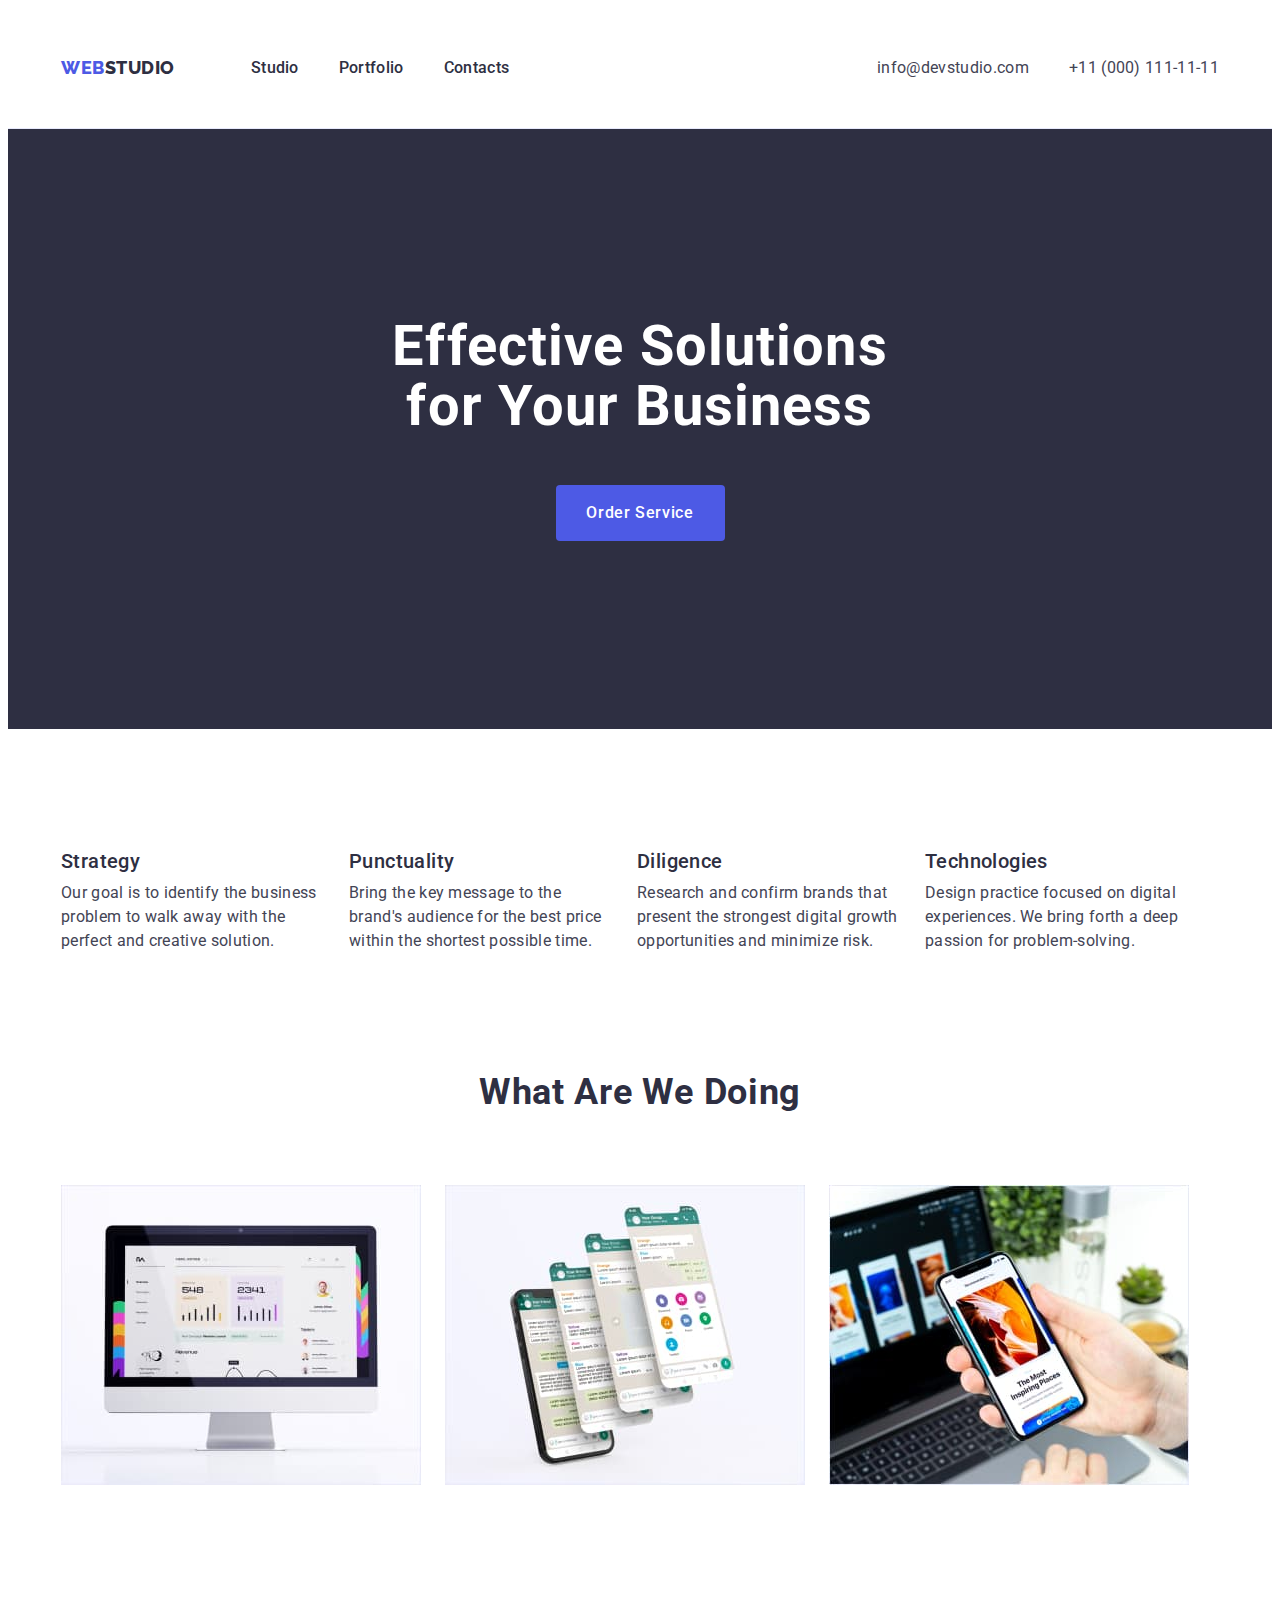
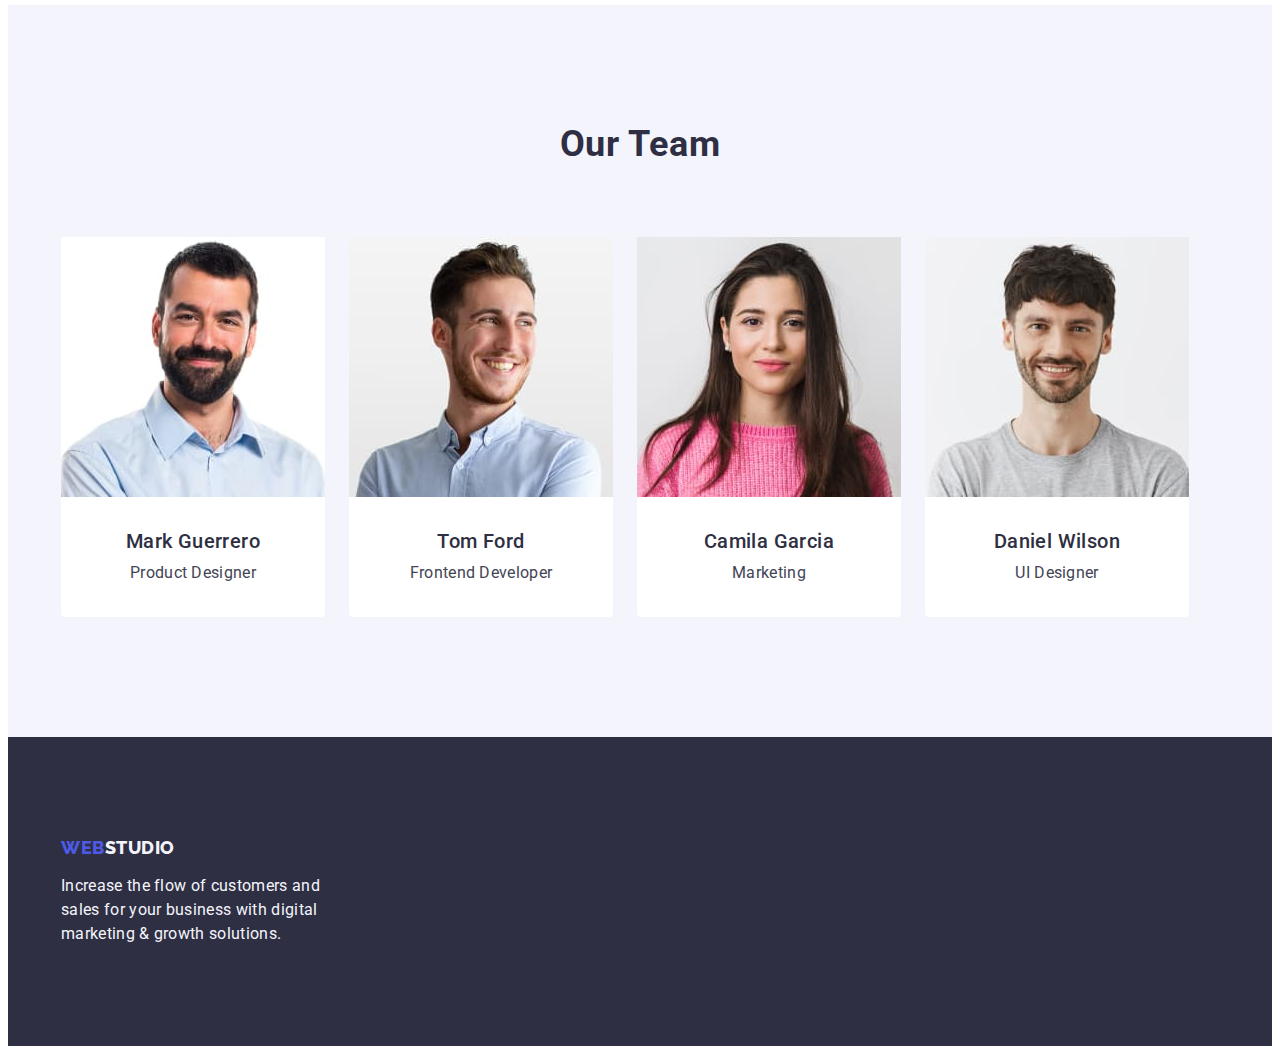
==== commit 48568aca: "third-commit" ====
--- a/index.html
+++ b/index.html
@@ -60,140 +60,132 @@
       <!--? Herro -->
       <section class="hero">
         <div class="container">
-          <div class="hero-wrap">
-            <h1 class="hero-title">Effective Solutions for Your Business</h1>
-            <button type="button" class="hero-btn">Order Service</button>
-          </div>
+          <h1 class="hero-title">Effective Solutions for Your Business</h1>
+          <button type="button" class="hero-btn">Order Service</button>
         </div>
       </section>
       <!--? features -->
       <section class="features">
         <div class="container">
-          <div class="features-wrap">
-            <h2 class="visually-hidden">features</h2>
-            <ul class="features-list list">
-              <li class="features-list-item">
-                <h3 class="features-subtitle">Strategy</h3>
-                <p class="features-text">
-                  Our goal is to identify the business problem to walk away with
-                  the perfect and creative solution.
-                </p>
-              </li>
-              <li class="features-list-item">
-                <h3 class="features-subtitle">Punctuality</h3>
-                <p class="features-text">
-                  Bring the key message to the brand's audience for the best price
-                  within the shortest possible time.
-                </p>
-              </li>
-              <li class="features-list-item">
-                <h3 class="features-subtitle">Diligence</h3>
-                <p class="features-text">
-                  Research and confirm brands that present the strongest digital
-                  growth opportunities and minimize risk.
-                </p>
-              </li>
-              <li class="features-list-item">
-                <h3 class="features-subtitle">Technologies</h3>
-                <p class="features-text">
-                  Design practice focused on digital experiences. We bring forth a
-                  deep passion for problem-solving.
-                </p>
-              </li>
-            </ul>
-          </>
+          <h2 class="visually-hidden">features</h2>
+          <ul class="features-list list">
+            <li class="features-list-item">
+              <h3 class="features-subtitle">Strategy</h3>
+              <p class="features-text">
+                Our goal is to identify the business problem to walk away with
+                the perfect and creative solution.
+              </p>
+            </li>
+            <li class="features-list-item">
+              <h3 class="features-subtitle">Punctuality</h3>
+              <p class="features-text">
+                Bring the key message to the brand's audience for the best price
+                within the shortest possible time.
+              </p>
+            </li>
+            <li class="features-list-item">
+              <h3 class="features-subtitle">Diligence</h3>
+              <p class="features-text">
+                Research and confirm brands that present the strongest digital
+                growth opportunities and minimize risk.
+              </p>
+            </li>
+            <li class="features-list-item">
+              <h3 class="features-subtitle">Technologies</h3>
+              <p class="features-text">
+                Design practice focused on digital experiences. We bring forth a
+                deep passion for problem-solving.
+              </p>
+            </li>
+          </ul>
         </div>
       </section>
       <!--? What Are We Doing -->
       <section class="work">
         <div class="container">
-         <div class="work-wrap">
-            <h2 class="work-title">What are we doing</h2>
-            <ul class="work-list list">
-              <li class="work-list-item">
-                <img
-                  src="./images/img1.jpg"
-                  alt="Descktop dev"
-                  width="360"
-                  height="300"
-                />
-              </li>
-              <li class="work-list-item">
-                <img
-                  src="./images/img2.jpg"
-                  alt="Mobile dev"
-                  width="360"
-                  height="300"
-                />
-              </li>
-              <li class="work-list-item">
-                <img
-                  src="./images/img3.jpg"
-                  alt="Adaptive dev"
-                  width="360"
-                  height="300"
-                />
-              </li>
-            </ul>
-         </div>
+          <h2 class="work-title">What are we doing</h2>
+          <ul class="work-list list">
+            <li class="work-list-item">
+              <img
+                src="./images/img1.jpg"
+                alt="Descktop dev"
+                width="360"
+                height="300"
+              />
+            </li>
+            <li class="work-list-item">
+              <img
+                src="./images/img2.jpg"
+                alt="Mobile dev"
+                width="360"
+                height="300"
+              />
+            </li>
+            <li class="work-list-item">
+              <img
+                src="./images/img3.jpg"
+                alt="Adaptive dev"
+                width="360"
+                height="300"
+              />
+            </li>
+          </ul>
         </div>
       </section>
       <!--? Our Team -->
       <section class="team">
         <div class="container">
-          <div class="team-wrap">
-            <h2 class="team-title">Our Team</h2>
-            <ul class="team-list list">
-              <li class="team-list-item">
-                <img
-                  src="./images/markguerrero1.jpg"
-                  alt="Product Designer"
-                  width="264"
-                  height="260"
-                />
-                <div class="team-subtitle-text-wrap">
-                  <h3 class="team-subtitle">Mark Guerrero</h3>
-                  <p class="team-text">Product Designer</p>
-                </div>
-              </li>
-              <li class="team-list-item">
-                <img
-                  src="./images/tomford2.jpg"
-                  alt="Frontend Developer"
-                  width="264"
-                  height="260"
-                />
-                <div class="team-subtitle-text-wrap">
-                  <h3 class="team-subtitle">Tom Ford</h3>
-                  <p class="team-text">Frontend Developer</p>
-                </div>
-              </li>
-              <li class="team-list-item">
-                <img
-                  src="./images/camilagarcia3.jpg"
-                  alt="Marketing"
-                  width="264"
-                  height="260"
-                />
-                <div class="team-subtitle-text-wrap">
-                  <h3 class="team-subtitle">Camila Garcia</h3>
-                  <p class="team-text">Marketing</p>
-                </div>
-              </li>
-              <li class="team-list-item">
-                <img
-                  src="./images/danielwilson4.jpg"
-                  alt="UI Designer"
-                  width="264"
-                  height="260"
-                />
-                <div class="team-subtitle-text-wrap">
-                  <h3 class="team-subtitle">Daniel Wilson</h3>
-                  <p class="team-text">UI Designer</p>
-                </div>
-              </li>
-            </ul>
-          </div>
+          <h2 class="team-title">Our Team</h2>
+          <ul class="team-list list">
+            <li class="team-list-item">
+              <img
+                src="./images/markguerrero1.jpg"
+                alt="Product Designer"
+                width="264"
+                height="260"
+              />
+              <div class="team-subtitle-text-wrap">
+                <h3 class="team-subtitle">Mark Guerrero</h3>
+                <p class="team-text">Product Designer</p>
+              </div>
+            </li>
+            <li class="team-list-item">
+              <img
+                src="./images/tomford2.jpg"
+                alt="Frontend Developer"
+                width="264"
+                height="260"
+              />
+              <div class="team-subtitle-text-wrap">
+                <h3 class="team-subtitle">Tom Ford</h3>
+                <p class="team-text">Frontend Developer</p>
+              </div>
+            </li>
+            <li class="team-list-item">
+              <img
+                src="./images/camilagarcia3.jpg"
+                alt="Marketing"
+                width="264"
+                height="260"
+              />
+              <div class="team-subtitle-text-wrap">
+                <h3 class="team-subtitle">Camila Garcia</h3>
+                <p class="team-text">Marketing</p>
+              </div>
+            </li>
+            <li class="team-list-item">
+              <img
+                src="./images/danielwilson4.jpg"
+                alt="UI Designer"
+                width="264"
+                height="260"
+              />
+              <div class="team-subtitle-text-wrap">
+                <h3 class="team-subtitle">Daniel Wilson</h3>
+                <p class="team-text">UI Designer</p>
+              </div>
+            </li>
+          </ul>
         </div>
       </section>
     </main>
--- a/css/styles.css
+++ b/css/styles.css
@@ -59,8 +59,6 @@
 }
 /** -------------------------Header ---------------------------- */
 .header {
-  /* padding-top: 24px;
-  padding-bottom: 24px; */
   border-bottom: 1px solid var(--cornflower, #e7e9fc);
 }
 .container-header {
@@ -90,6 +88,7 @@
 .nav-list {
   display: flex;
   gap: 40px;
+  padding: 24px 0;
 }
 .nav-list-item {
 }
@@ -128,9 +127,7 @@
 /** herro */
 .hero {
   background: var(--navyblue, #2e2f42);
-}
-.hero-wrap {
-  padding: 188px;
+  padding: 188px 0;
 }
 .hero-title {
   color: var(--white, #fff);
@@ -166,8 +163,6 @@
 }
 /** features  */
 .features {
-}
-.features-wrap {
   padding-top: 120px;
   padding-bottom: 120px;
 }
@@ -193,8 +188,6 @@
 }
 /** what are we doing */
 .work {
-}
-.work-wrap {
   padding-bottom: 120px;
 }
 .work-title {
@@ -216,8 +209,6 @@
 /** our team */
 .team {
   background-color: var(--cloud);
-}
-.team-wrap {
   padding-top: 120px;
   padding-bottom: 120px;
 }
@@ -283,8 +274,6 @@
 /** ------------------ main------------------------- */
 /** filter */
 .filter {
-}
-.filter-wrap {
   padding-top: 96px;
   padding-bottom: 120px;
 }
